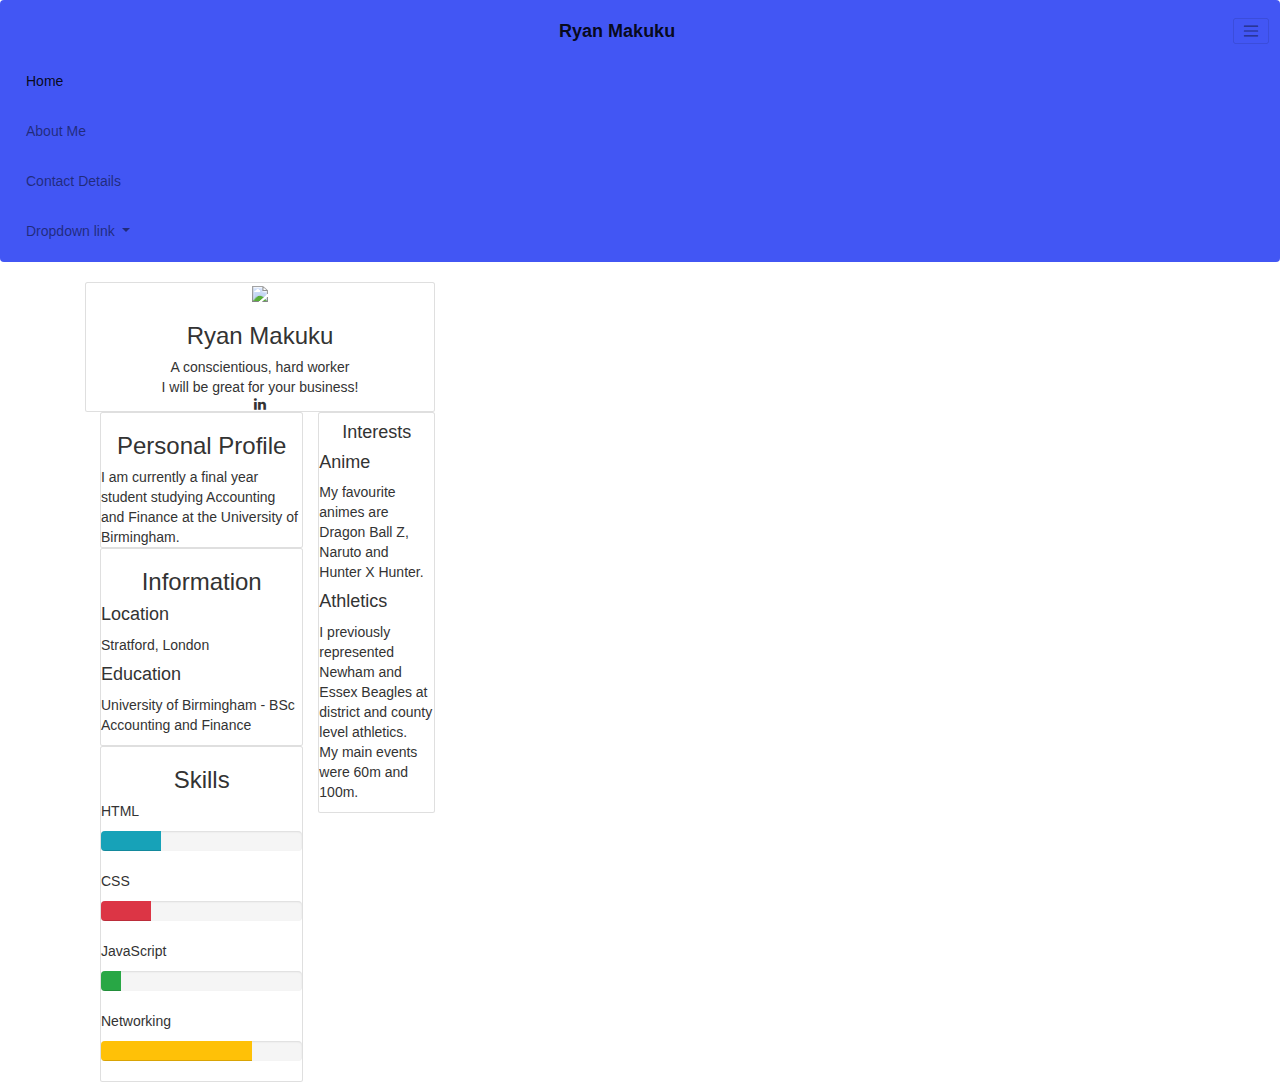
==== index.html @ e5deb724 "Add files via upload" ====
<!DOCTYPE html>
<html>
<head>
  <link rel="stylesheet" href="bootstrap/bootstrap.css">
	<link rel="stylesheet" href="https://maxcdn.bootstrapcdn.com/bootstrap/4.0.0-beta.2/css/bootstrap.min.css">
  <link rel="stylesheet" href="https://maxcdn.bootstrapcdn.com/bootstrap/3.3.7/css/bootstrap.min.css">
  <link rel="stylesheet" href="https://maxcdn.bootstrapcdn.com/font-awesome/4.4.0/css/font-awesome.min.css">
	<title>Exercise 1 and 2 Bootstrap</title>
</head>

<body>
	<nav class="navbar navbar-light" style="background-color: #4256f4;">
  <a class="navbar-brand" href="#"><strong>Ryan Makuku</strong></a>

  <button class="navbar-toggler" type="button" data-toggle="collapse" data-target="#navbarNavDropdown" aria-controls="navbarNavDropdown" aria-expanded="false" aria-label="Toggle navigation">
    <span class="navbar-toggler-icon"></span>
  </button>

  <div class="collapse navbar-collapse" id="navbarNavDropdown">
    <ul class="navbar-nav">
      <li class="nav-item active">
        <a class="nav-link" href="#">Home<span class="sr-only">(current)</span></a>
      </li>

      <li class="nav-item">
        <a class="nav-link" href="#">About Me</a>
      </li>

      <li class="nav-item">
        <a class="nav-link" href="#">Contact Details</a>
      </li>

      <li class="nav-item dropdown">
        <a class="nav-link dropdown-toggle" href="#" id="navbarDropdownMenuLink" data-toggle="dropdown" aria-haspopup="true" aria-expanded="false">
          Dropdown link
        </a>

        <div class="dropdown-menu" aria-labelledby="navbarDropdownMenuLink">
          <a class="dropdown-item" href="#">Home</a>
          <a class="dropdown-item" href="#">About Me</a>
          <a class="dropdown-item" href="#">Contact details</a>
        </div>
      </li>
    </ul>
  </div>
  </nav>

    <div class="container">
      <div class="row">
        <div class="col-md-4">
          <div class="card text-center">
            <div class="card-block">
              <img src="https://canvas.bham.ac.uk/images/thumbnails/2039549/A2Wdl3dMRYPjwCzV3LUJ3xCN6UVHOIwYa1x8D9EN">
              <h3 class="card-title">Ryan Makuku</h3>
              <p class="card-text">
                A conscientious, hard worker <br>
                I will be great for your business!
              </p>
            </div>
            <i class="fa fa-linkedin" aria-hidden="true"></i>
          </div>

          <div class="col-md-8">
            <div class="card">
              <div class="card-block">
              <h3 class="card-title"><center>Personal Profile</center></h3>
              <p class="card-text">
                I am currently a final year student studying Accounting and Finance at the University of Birmingham.
              </p>  
            </div>
          </div> 

          <div class="card">
            <div class="card-block">
              <h3 class="card-title"><center>Information</center></h3>
              <h4 class="Location">Location</h4>
              <p class="Straford">
                Stratford, London
              </p>
              <h4 class="Education">Education</h4>
              <p class="UoB">
                University of Birmingham - BSc Accounting and Finance
              </p>
            </div>
          </div>

          <div class="card">
            <div class="card-block">
              <h3 class="card-title"><center>Skills</center></h3>
              <p>
                HTML
                <div class="progress">
                <div class="progress-bar bg-info" role="progressbar" style="width: 30%" aria-valuenow="50" aria-valuemin="0" aria-valuemax="100"></div>
              </div>
              </p>

              <p>
                CSS
                <div class="progress">
                <div class="progress-bar bg-danger" role="progressbar" style="width: 25%" aria-valuenow="50" aria-valuemin="0" aria-valuemax="100"></div>
              </div>
              </p>

              <p>
                JavaScript
                <div class="progress">
                <div class="progress-bar bg-success" role="progressbar" style="width: 10%" aria-valuenow="50" aria-valuemin="0" aria-valuemax="100"></div>
              </div>
              </p>

              <p>
                Networking
                <div class="progress">
                <div class="progress-bar bg-warning" role="progressbar" style="width: 75%" aria-valuenow="50" aria-valuemin="0" aria-valuemax="100"></div>
              </div>
              </p>
            </div>           
          </div>
        </div>

            <div class="card">
              <div class="card-block">
                <h4 class="card-title"><center>Interests<center></h4>
                <h4 class="card-text">Anime</h4>
                  <p class="Anime">
                  My favourite animes are Dragon Ball Z, Naruto and Hunter X Hunter.
                  </p>
                <h4 class="card-text">Athletics</h4>
                  <p class="Anime">
                    I previously represented Newham and Essex Beagles at district and county level athletics.
                    <br>
                    My main events were 60m and 100m.
                  </p>  
                </p>
              </p>
            </div>
      </div>
    </div>

</body>

</html>
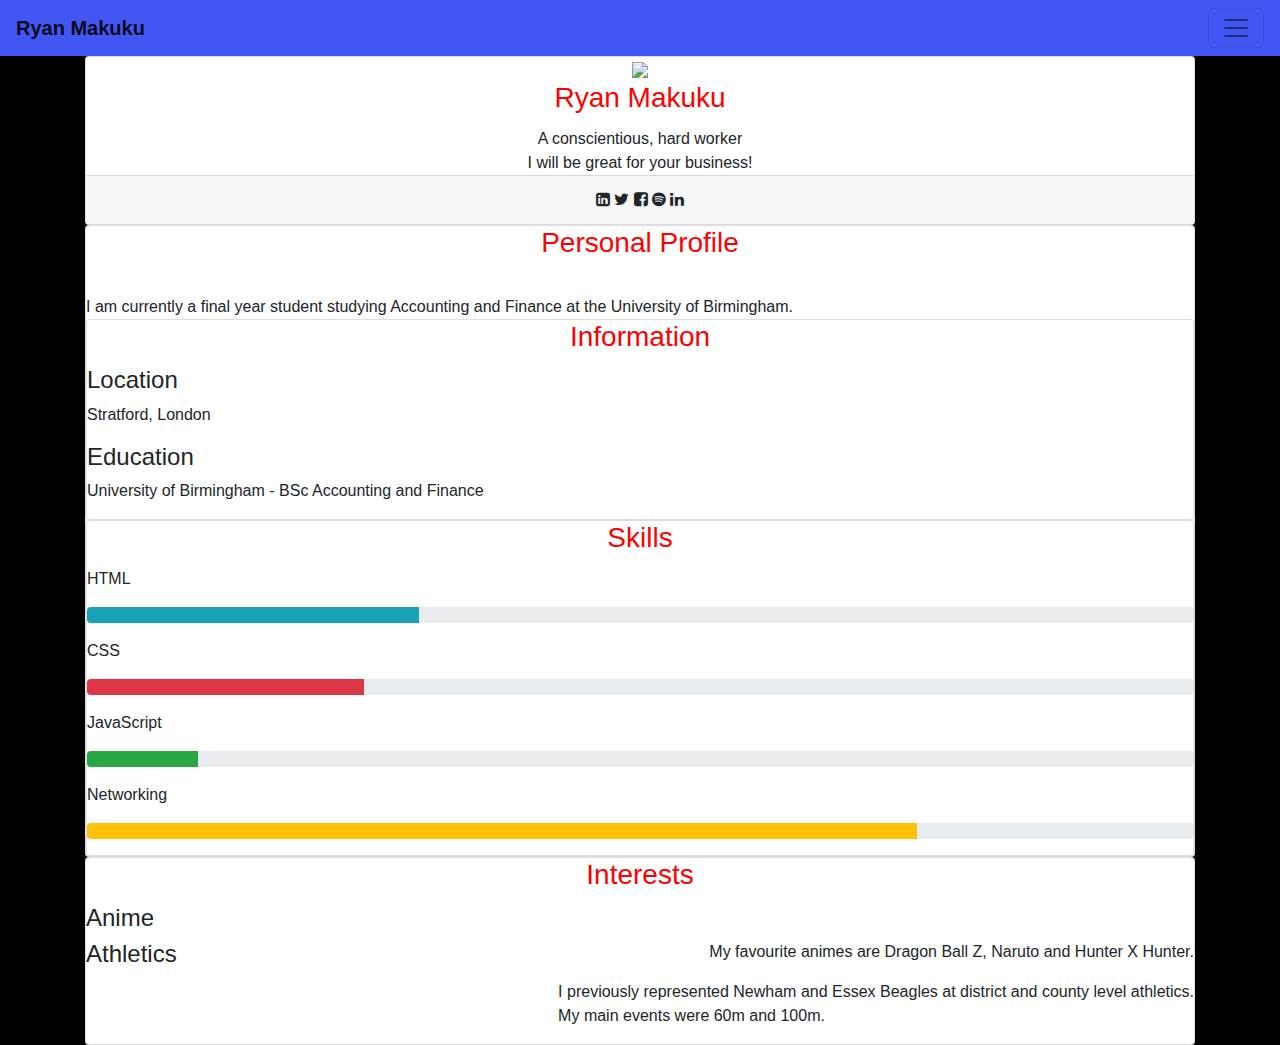
==== commit 7adaab6e: "Add files via upload" ====
--- a/index.html
+++ b/index.html
@@ -1,53 +1,57 @@
 <!DOCTYPE html>
 <html>
 <head>
-  <link rel="stylesheet" href="bootstrap/bootstrap.css">
 	<link rel="stylesheet" href="https://maxcdn.bootstrapcdn.com/bootstrap/4.0.0-beta.2/css/bootstrap.min.css">
-  <link rel="stylesheet" href="https://maxcdn.bootstrapcdn.com/bootstrap/3.3.7/css/bootstrap.min.css">
   <link rel="stylesheet" href="https://maxcdn.bootstrapcdn.com/font-awesome/4.4.0/css/font-awesome.min.css">
-	<title>Exercise 1 and 2 Bootstrap</title>
+
+  <link rel="stylesheet" href="css/style.css">
+
+  <script src="https://code.jquery.com/jquery-3.2.1.slim.min.js" integrity="sha384-KJ3o2DKtIkvYIK3UENzmM7KCkRr/rE9/Qpg6aAZGJwFDMVNA/GpGFF93hXpG5KkN" crossorigin="anonymous"></script>
+  <script src="https://cdnjs.cloudflare.com/ajax/libs/popper.js/1.12.3/umd/popper.min.js" integrity="sha384-vFJXuSJphROIrBnz7yo7oB41mKfc8JzQZiCq4NCceLEaO4IHwicKwpJf9c9IpFgh" crossorigin="anonymous"></script>
+  <script src="https://maxcdn.bootstrapcdn.com/bootstrap/4.0.0-beta.2/js/bootstrap.min.js" integrity="sha384-alpBpkh1PFOepccYVYDB4do5UnbKysX5WZXm3XxPqe5iKTfUKjNkCk9SaVuEZflJ" crossorigin="anonymous"></script>	
+  <title>Exercise 1 and 2 Bootstrap</title>
 </head>
 
 <body>
 	<nav class="navbar navbar-light" style="background-color: #4256f4;">
-  <a class="navbar-brand" href="#"><strong>Ryan Makuku</strong></a>
+    <a class="navbar-brand" href="#"><strong>Ryan Makuku</strong></a>
 
-  <button class="navbar-toggler" type="button" data-toggle="collapse" data-target="#navbarNavDropdown" aria-controls="navbarNavDropdown" aria-expanded="false" aria-label="Toggle navigation">
-    <span class="navbar-toggler-icon"></span>
-  </button>
+    <button class="navbar-toggler" type="button" data-toggle="collapse" data-target="#navbarNavDropdown" aria-controls="navbarNavDropdown" aria-expanded="false" aria-label="Toggle navigation">
+      <span class="navbar-toggler-icon"></span>
+    </button>
 
-  <div class="collapse navbar-collapse" id="navbarNavDropdown">
-    <ul class="navbar-nav">
-      <li class="nav-item active">
-        <a class="nav-link" href="#">Home<span class="sr-only">(current)</span></a>
-      </li>
+    <div class="collapse navbar-collapse" id="navbarNavDropdown">
+      <ul class="navbar-nav">
+        <li class="nav-item active">
+          <a class="nav-link" href="#">Home<span class="sr-only">(current)</span></a>
+        </li>
 
-      <li class="nav-item">
-        <a class="nav-link" href="#">About Me</a>
-      </li>
+        <li class="nav-item">
+          <a class="nav-link" href="#">About Me</a>
+        </li>
 
-      <li class="nav-item">
-        <a class="nav-link" href="#">Contact Details</a>
-      </li>
+        <li class="nav-item">
+          <a class="nav-link" href="#">Contact Details</a>
+        </li>
 
-      <li class="nav-item dropdown">
-        <a class="nav-link dropdown-toggle" href="#" id="navbarDropdownMenuLink" data-toggle="dropdown" aria-haspopup="true" aria-expanded="false">
-          Dropdown link
-        </a>
+        <li class="nav-item dropdown">
+          <a class="nav-link dropdown-toggle" href="#" id="navbarDropdownMenuLink" data-toggle="dropdown" aria-haspopup="true" aria-expanded="false">
+            Dropdown link
+          </a>
 
-        <div class="dropdown-menu" aria-labelledby="navbarDropdownMenuLink">
-          <a class="dropdown-item" href="#">Home</a>
-          <a class="dropdown-item" href="#">About Me</a>
-          <a class="dropdown-item" href="#">Contact details</a>
-        </div>
-      </li>
-    </ul>
-  </div>
+          <div class="dropdown-menu" aria-labelledby="navbarDropdownMenuLink">
+            <a class="dropdown-item" href="#">Home</a>
+            <a class="dropdown-item" href="#">About Me</a>
+            <a class="dropdown-item" href="#">Contact details</a>
+          </div>
+        </li>
+      </ul>
+    </div>
   </nav>
 
     <div class="container">
       <div class="row">
-        <div class="col-md-4">
+        <div class="col-md-12">
           <div class="card text-center">
             <div class="card-block">
               <img src="https://canvas.bham.ac.uk/images/thumbnails/2039549/A2Wdl3dMRYPjwCzV3LUJ3xCN6UVHOIwYa1x8D9EN">
@@ -57,18 +61,37 @@
                 I will be great for your business!
               </p>
             </div>
-            <i class="fa fa-linkedin" aria-hidden="true"></i>
+            <div class="card-footer">
+              <a>
+                <i class="fa fa-linkedin-square"></i>
+              </a>
+              <a>
+                <i class="fa fa-twitter"></i>
+              </a>
+              <a>
+                <i class="fa fa-facebook-square"></i>
+              </a>
+              <a>
+                <i class="fa fa-spotify"></i>
+              </a>
+              <a>
+                <i class="fa fa-linkedin" aria-hidden="true"></i>
+              </a>
+            </div>
           </div>
+        </div>  
 
-          <div class="col-md-8">
+          <div class="col-md-12">
             <div class="card">
               <div class="card-block">
               <h3 class="card-title"><center>Personal Profile</center></h3>
               <p class="card-text">
+                <br>
                 I am currently a final year student studying Accounting and Finance at the University of Birmingham.
+                </br>
               </p>  
             </div>
-          </div> 
+          
 
           <div class="card">
             <div class="card-block">
@@ -120,7 +143,7 @@
 
             <div class="card">
               <div class="card-block">
-                <h4 class="card-title"><center>Interests<center></h4>
+                <h3 class="card-title"><center>Interests<center></h3>
                 <h4 class="card-text">Anime</h4>
                   <p class="Anime">
                   My favourite animes are Dragon Ball Z, Naruto and Hunter X Hunter.
--- a/css/style.css
+++ b/css/style.css
@@ -0,0 +1,27 @@
+body {
+	background-color: black;
+}
+
+#ryanmakuku.jpg {
+	max-width: 30%;
+}
+
+#card-block{
+	background-color: red;
+}
+
+h3 {
+	text-align: center;
+} 
+
+.card-title {	
+	color: red;
+}
+
+.progress-info {
+	background-color: blue;
+}
+
+.Anime {
+	float: right;
+}
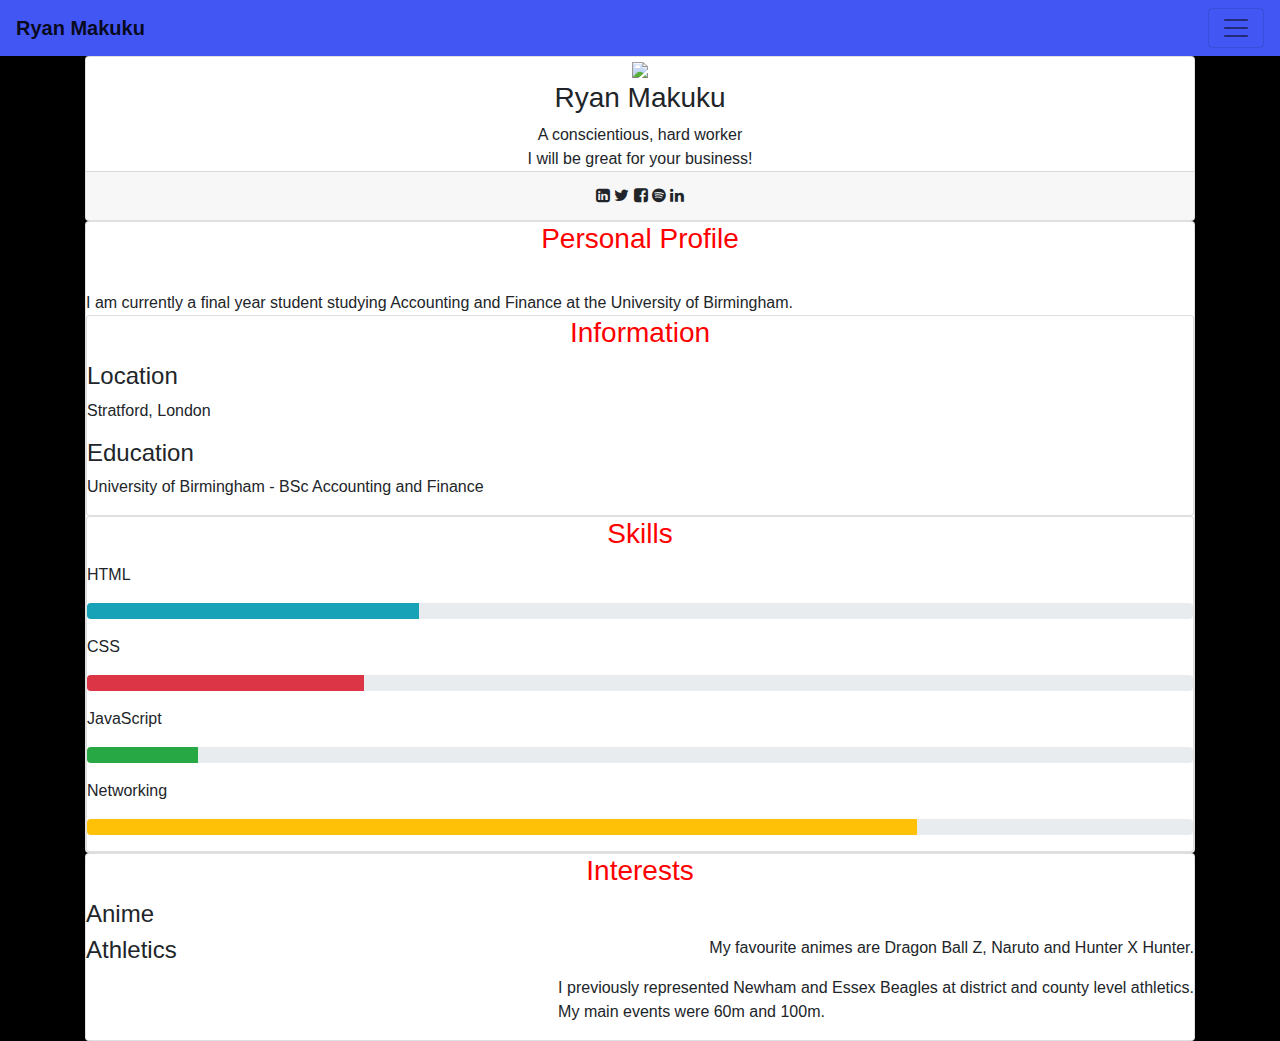
==== commit c1bf3982: "Add files via upload" ====
--- a/index.html
+++ b/index.html
@@ -1,6 +1,11 @@
 <!DOCTYPE html>
 <html>
 <head>
+    <link rel="stylesheet"
+  href="https://cdnjs.cloudflare.com/ajax/libs/animate.css/3.5.2/animate.min.css">
+
+  <meta name="viewport" content="width=device-width, initial-scale=1, shrink-to-fit=no">
+
 	<link rel="stylesheet" href="https://maxcdn.bootstrapcdn.com/bootstrap/4.0.0-beta.2/css/bootstrap.min.css">
   <link rel="stylesheet" href="https://maxcdn.bootstrapcdn.com/font-awesome/4.4.0/css/font-awesome.min.css">
 
@@ -55,7 +60,7 @@
           <div class="card text-center">
             <div class="card-block">
               <img src="https://canvas.bham.ac.uk/images/thumbnails/2039549/A2Wdl3dMRYPjwCzV3LUJ3xCN6UVHOIwYa1x8D9EN">
-              <h3 class="card-title">Ryan Makuku</h3>
+              <h3 class="animated jackInTheBox">Ryan Makuku</h3>
               <p class="card-text">
                 A conscientious, hard worker <br>
                 I will be great for your business!
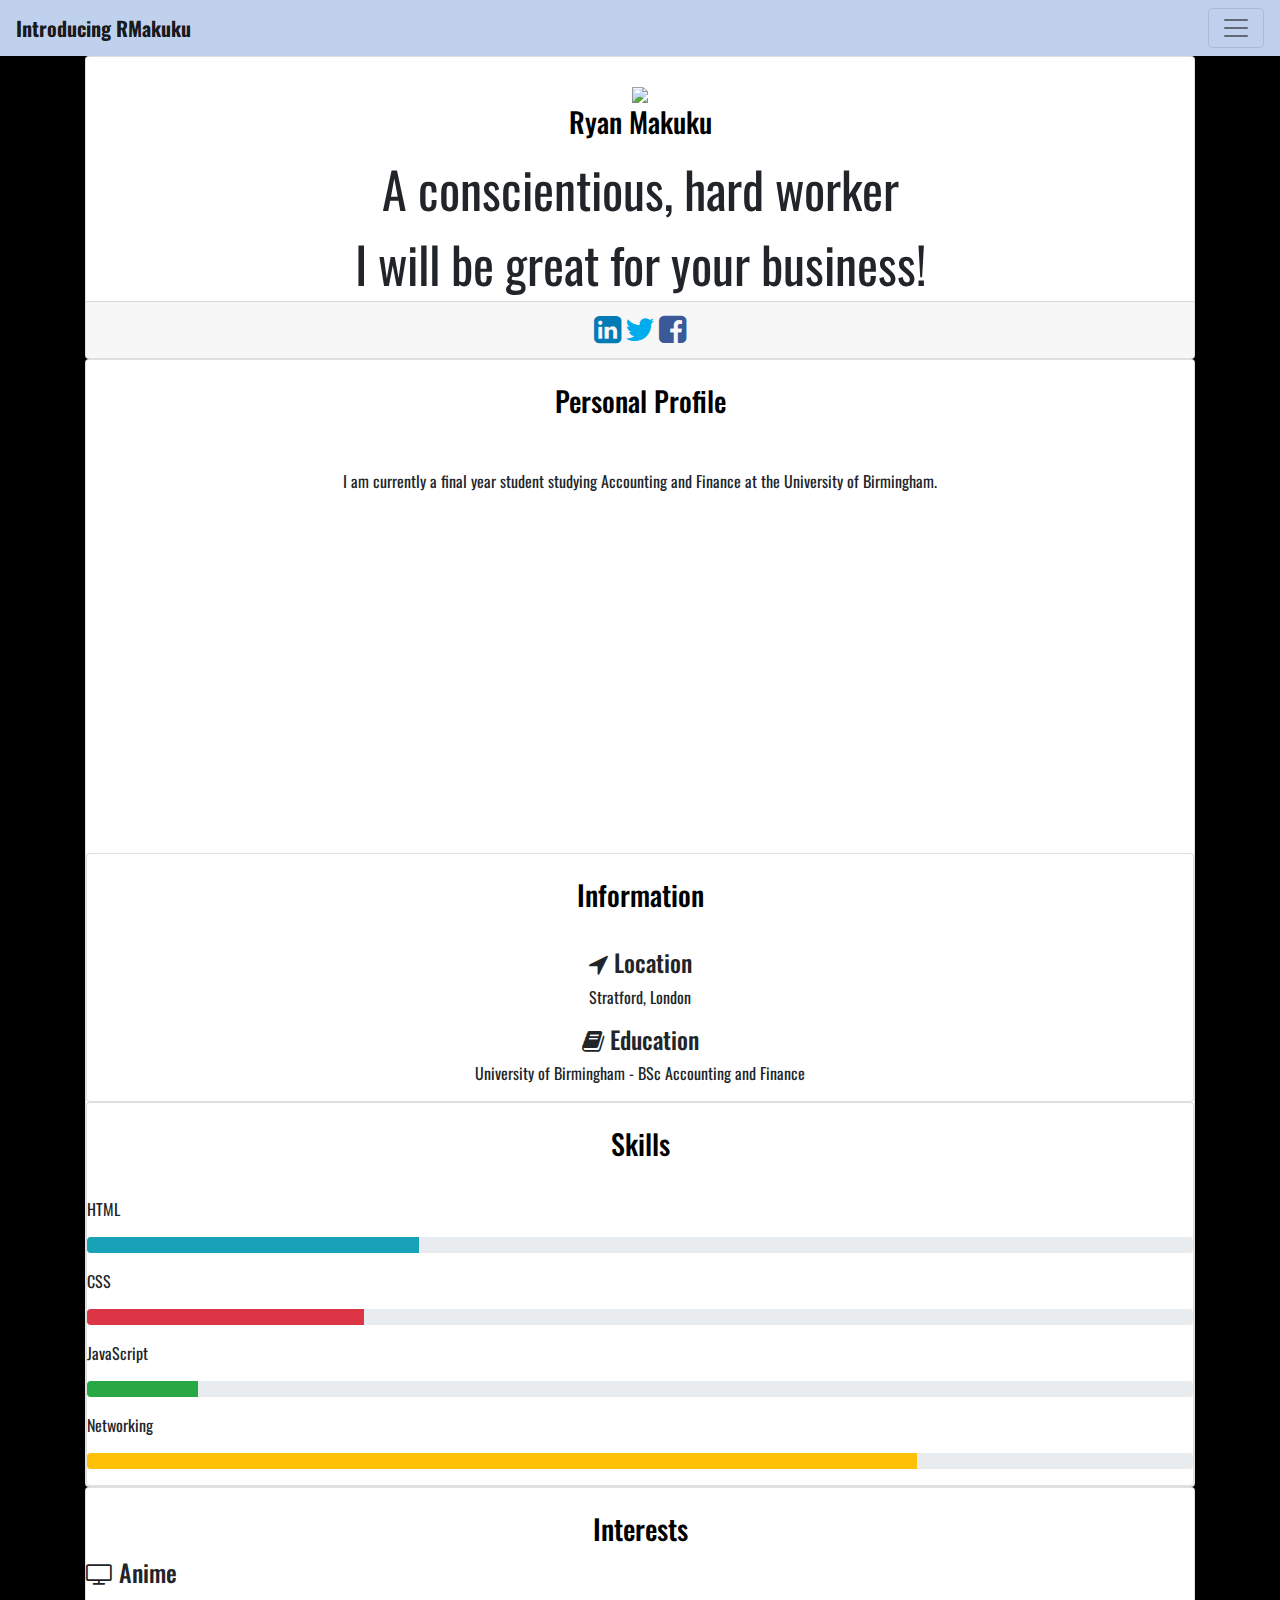
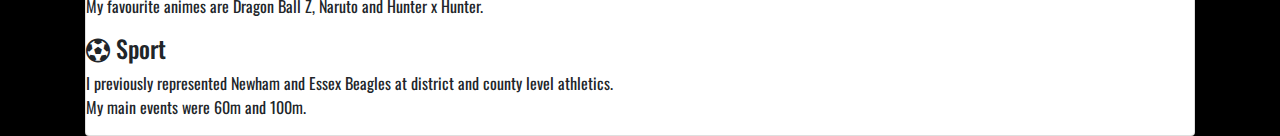
==== commit fe3f1c7d: "Add files via upload" ====
--- a/index.html
+++ b/index.html
@@ -1,11 +1,11 @@
 <!DOCTYPE html>
 <html>
 <head>
-    <link rel="stylesheet"
-  href="https://cdnjs.cloudflare.com/ajax/libs/animate.css/3.5.2/animate.min.css">
+  <link rel="stylesheet" href="https://cdnjs.cloudflare.com/ajax/libs/animate.css/3.5.2/animate.min.css">
 
   <meta name="viewport" content="width=device-width, initial-scale=1, shrink-to-fit=no">
 
+  <link href="https://fonts.googleapis.com/css?family=Oswald" rel="stylesheet">
 	<link rel="stylesheet" href="https://maxcdn.bootstrapcdn.com/bootstrap/4.0.0-beta.2/css/bootstrap.min.css">
   <link rel="stylesheet" href="https://maxcdn.bootstrapcdn.com/font-awesome/4.4.0/css/font-awesome.min.css">
 
@@ -18,8 +18,8 @@
 </head>
 
 <body>
-	<nav class="navbar navbar-light" style="background-color: #4256f4;">
-    <a class="navbar-brand" href="#"><strong>Ryan Makuku</strong></a>
+	<nav class="navbar navbar-light" style="background-color: #c0d1ed;">
+    <a class="navbar-brand animated zoomIn" href="#"><strong>Introducing RMakuku</strong></a>
 
     <button class="navbar-toggler" type="button" data-toggle="collapse" data-target="#navbarNavDropdown" aria-controls="navbarNavDropdown" aria-expanded="false" aria-label="Toggle navigation">
       <span class="navbar-toggler-icon"></span>
@@ -39,11 +39,6 @@
           <a class="nav-link" href="#">Contact Details</a>
         </li>
 
-        <li class="nav-item dropdown">
-          <a class="nav-link dropdown-toggle" href="#" id="navbarDropdownMenuLink" data-toggle="dropdown" aria-haspopup="true" aria-expanded="false">
-            Dropdown link
-          </a>
-
           <div class="dropdown-menu" aria-labelledby="navbarDropdownMenuLink">
             <a class="dropdown-item" href="#">Home</a>
             <a class="dropdown-item" href="#">About Me</a>
@@ -59,28 +54,23 @@
         <div class="col-md-12">
           <div class="card text-center">
             <div class="card-block">
+              <br>
               <img src="https://canvas.bham.ac.uk/images/thumbnails/2039549/A2Wdl3dMRYPjwCzV3LUJ3xCN6UVHOIwYa1x8D9EN">
-              <h3 class="animated jackInTheBox">Ryan Makuku</h3>
-              <p class="card-text">
+              </br>
+              <h3 class="card-title animated flipInX">Ryan Makuku</h3>
+              <p class="card-text hard-worker">
                 A conscientious, hard worker <br>
-                I will be great for your business!
+                I will be great for your business! <br>
               </p>
             </div>
             <div class="card-footer">
-              <a>
-                <i class="fa fa-linkedin-square"></i>
+              <a href="https://www.linkedin.com/in/ryan-makuku/"><i class="fa fa-linkedin-square linkedincustom"></i>
               </a>
-              <a>
-                <i class="fa fa-twitter"></i>
+              <a href="https://twitter.com/ryansmallz?lang=en">
+                <i class="fa fa-twitter twittercustom"></i>
               </a>
-              <a>
-                <i class="fa fa-facebook-square"></i>
-              </a>
-              <a>
-                <i class="fa fa-spotify"></i>
-              </a>
-              <a>
-                <i class="fa fa-linkedin" aria-hidden="true"></i>
+              <a href="https://www.facebook.com/RBMakuku?ref=bookmarks">
+                <i class="fa fa-facebook-square facebookcustom"></i>
               </a>
             </div>
           </div>
@@ -89,32 +79,43 @@
           <div class="col-md-12">
             <div class="card">
               <div class="card-block">
+                <br>
               <h3 class="card-title"><center>Personal Profile</center></h3>
               <p class="card-text">
                 <br>
-                I am currently a final year student studying Accounting and Finance at the University of Birmingham.
+                <center>I am currently a final year student studying Accounting and Finance at the University of Birmingham.</center>
                 </br>
+                <center> <iframe width="560" height="315" src="https://www.youtube.com/embed/P6O7tGKMDPU" frameborder="0" allowfullscreen></iframe> </center>
               </p>  
             </div>
           
 
           <div class="card">
             <div class="card-block">
+
+              <br>
               <h3 class="card-title"><center>Information</center></h3>
-              <h4 class="Location">Location</h4>
+              </br>
+
+              
+              <center><h4 class="Location"><i class="fa fa-location-arrow" aria-hidden="true"></i> Location </h4>
               <p class="Straford">
                 Stratford, London
-              </p>
-              <h4 class="Education">Education</h4>
+              </p><center>
+
+              <h4 class="Education"><i class="fa fa-book" aria-hidden="true"></i> Education </h4>
               <p class="UoB">
                 University of Birmingham - BSc Accounting and Finance
               </p>
+
             </div>
           </div>
 
           <div class="card">
             <div class="card-block">
+              <br>
               <h3 class="card-title"><center>Skills</center></h3>
+              </br>
               <p>
                 HTML
                 <div class="progress">
@@ -148,13 +149,14 @@
 
             <div class="card">
               <div class="card-block">
+                <br>
                 <h3 class="card-title"><center>Interests<center></h3>
-                <h4 class="card-text">Anime</h4>
+                <h4 class="card-text"><i class="fa fa-television" aria-hidden="true"></i> Anime </h4>
                   <p class="Anime">
-                  My favourite animes are Dragon Ball Z, Naruto and Hunter X Hunter.
+                  My favourite animes are Dragon Ball Z, Naruto and Hunter x Hunter.
                   </p>
-                <h4 class="card-text">Athletics</h4>
-                  <p class="Anime">
+                <h4 class="card-text Sports"><i class="fa fa-futbol-o" aria-hidden="true"></i> Sport </h4>
+                  <p class="Sport">
                     I previously represented Newham and Essex Beagles at district and county level athletics.
                     <br>
                     My main events were 60m and 100m.
--- a/css/style.css
+++ b/css/style.css
@@ -1,13 +1,11 @@
 body {
 	background-color: black;
+	font-family: 'Oswald', sans-serif;
+
 }
 
-#ryanmakuku.jpg {
-	max-width: 30%;
-}
-
-#card-block{
-	background-color: red;
+#card-block	{
+	background-color: black;
 }
 
 h3 {
@@ -15,13 +13,36 @@
 } 
 
 .card-title {	
-	color: red;
+	color: black;
 }
 
 .progress-info {
 	background-color: blue;
 }
 
-.Anime {
+.runner-sport {
 	float: right;
 }
+
+.linkedincustom {
+	font-size: 100px;
+}
+
+.hard-worker	{
+	font-size: 50px;
+}
+
+.linkedincustom	{
+	font-size: 200%;
+	color: #007bb6;
+}
+
+.facebookcustom	{
+	font-size: 200%;
+	color: #3B5998;
+}
+
+.twittercustom	{
+	font-size: 200%;
+	color: #00aced;
+}
